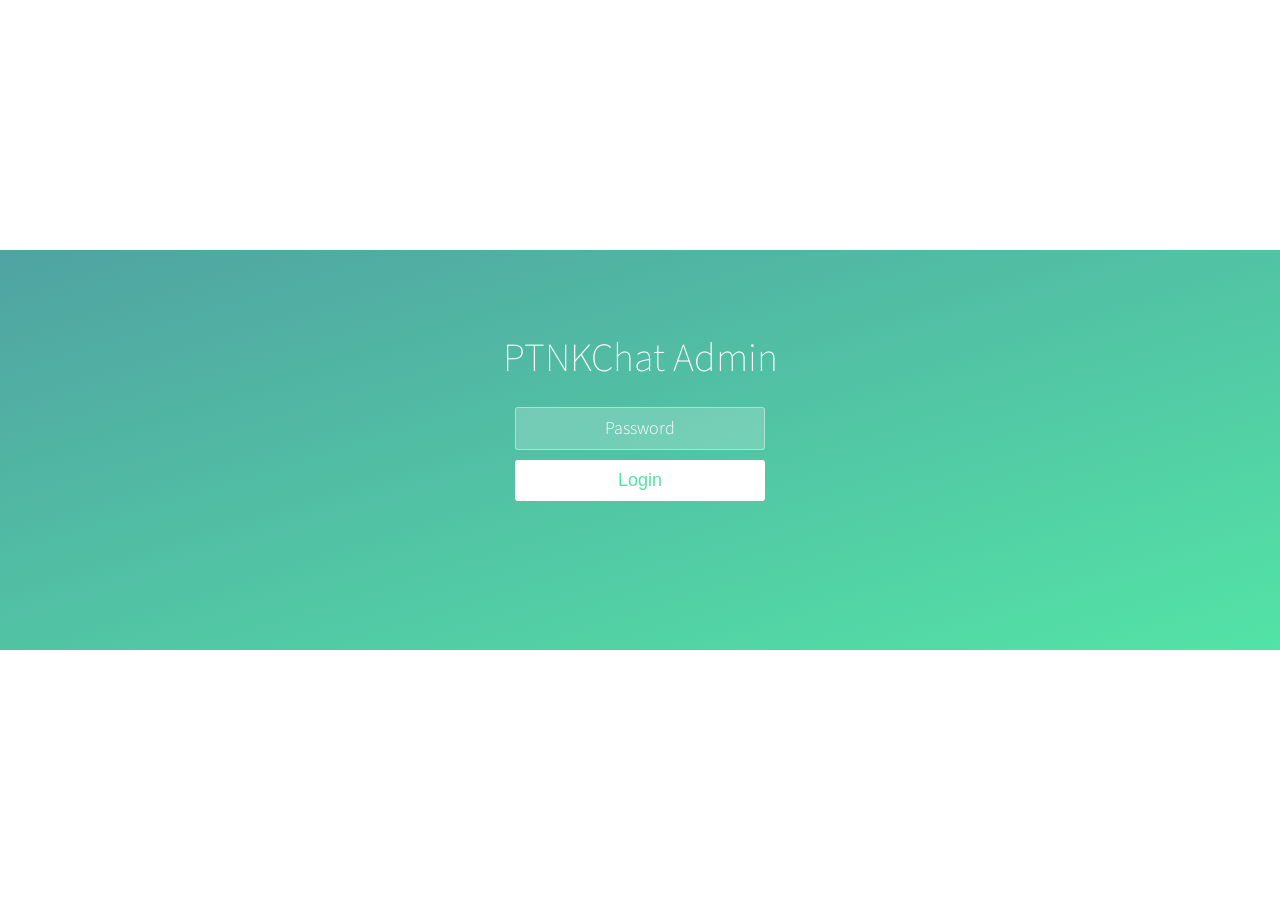
==== index.html @ e8e662a2 "healerne" ====
<!DOCTYPE html>
<html class="">
  <head>
    <meta charset="UTF-8" />
    <meta name="viewport" content="width=device-width, initial-scale=1" />
    <title>PTNKChat - Admin</title>
    <link href="/css/auth.css" rel="stylesheet" />
  </head>
  <body>
    <div class="wrapper">
      <div class="container">
        <h1>PTNKChat Admin</h1>
        <h1 id="loading" style="display: none; font-size: 28px;">Please wait...</h1>

        <form class="form">
          <input type="password" placeholder="Password" id="pwd" />
          <button type="submit" id="login-button">Login</button>
        </form>
      </div>

      <ul class="bg-bubbles">
        <li></li>
        <li></li>
        <li></li>
        <li></li>
        <li></li>
        <li></li>
        <li></li>
        <li></li>
        <li></li>
        <li></li>
      </ul>
    </div>
    <script src="/js/jquery-3.5.0.min.js"></script>
    <script src="/js/crypto-js.min.js"></script>
    <script src="/js/cookie.js"></script>
    <script src="/js/auth.js"></script>
  </body>
</html>
---- css/auth.css ----
@import url('https://fonts.googleapis.com/css?family=Source%20Sans%20Pro:200,300');
* {
  box-sizing: border-box;
  margin: 0;
  padding: 0;
  font-weight: 300;
}
body {
  font-family: 'Source Sans Pro', sans-serif;
  color: white;
  font-weight: 300;
}
body ::-webkit-input-placeholder {
  /* WebKit browsers */
  font-family: 'Source Sans Pro', sans-serif;
  color: white;
  font-weight: 300;
}
body :-moz-placeholder {
  /* Mozilla Firefox 4 to 18 */
  font-family: 'Source Sans Pro', sans-serif;
  color: white;
  opacity: 1;
  font-weight: 300;
}
body ::-moz-placeholder {
  /* Mozilla Firefox 19+ */
  font-family: 'Source Sans Pro', sans-serif;
  color: white;
  opacity: 1;
  font-weight: 300;
}
body :-ms-input-placeholder {
  /* Internet Explorer 10+ */
  font-family: 'Source Sans Pro', sans-serif;
  color: white;
  font-weight: 300;
}
.wrapper {
  background: #50a3a2;
  background: -webkit-linear-gradient(top left, #50a3a2 0%, #53e3a6 100%);
  background: linear-gradient(to bottom right, #50a3a2 0%, #53e3a6 100%);
  position: absolute;
  top: 50%;
  left: 0;
  width: 100%;
  height: 400px;
  margin-top: -200px;
  overflow: hidden;
}
.wrapper.form-success .container h1 {
  -webkit-transform: translateY(85px);
  transform: translateY(85px);
}
.container {
  max-width: 600px;
  margin: 0 auto;
  padding: 80px 0;
  height: 400px;
  text-align: center;
}
.container h1 {
  font-size: 40px;
  -webkit-transition-duration: 1s;
  transition-duration: 1s;
  -webkit-transition-timing-function: ease-in-put;
  transition-timing-function: ease-in-put;
  font-weight: 200;
}
form {
  padding: 20px 0;
  position: relative;
  z-index: 2;
}
form input {
  -webkit-appearance: none;
  -moz-appearance: none;
  appearance: none;
  outline: 0;
  border: 1px solid rgba(255, 255, 255, 0.4);
  background-color: rgba(255, 255, 255, 0.2);
  width: 250px;
  border-radius: 3px;
  padding: 10px 15px;
  margin: 0 auto 10px auto;
  display: block;
  text-align: center;
  font-size: 18px;
  color: white;
  -webkit-transition-duration: 0.25s;
  transition-duration: 0.25s;
  font-weight: 300;
}
form input:hover {
  background-color: rgba(255, 255, 255, 0.4);
}
form input:focus {
  background-color: white;
  width: 300px;
  color: #53e3a6;
}
form button {
  -webkit-appearance: none;
  -moz-appearance: none;
  appearance: none;
  outline: 0;
  background-color: white;
  border: 0;
  padding: 10px 15px;
  color: #53e3a6;
  border-radius: 3px;
  width: 250px;
  cursor: pointer;
  font-size: 18px;
  -webkit-transition-duration: 0.25s;
  transition-duration: 0.25s;
}
form button:hover {
  background-color: #f5f7f9;
}
.bg-bubbles {
  position: absolute;
  top: 0;
  left: 0;
  width: 100%;
  height: 100%;
  z-index: 1;
}
.bg-bubbles li {
  position: absolute;
  list-style: none;
  display: block;
  width: 40px;
  height: 40px;
  background-color: rgba(255, 255, 255, 0.15);
  bottom: -160px;
  -webkit-animation: square 25s infinite;
  animation: square 25s infinite;
  -webkit-transition-timing-function: linear;
  transition-timing-function: linear;
}
.bg-bubbles li:nth-child(1) {
  left: 10%;
}
.bg-bubbles li:nth-child(2) {
  left: 20%;
  width: 80px;
  height: 80px;
  -webkit-animation-delay: 2s;
  animation-delay: 2s;
  -webkit-animation-duration: 17s;
  animation-duration: 17s;
}
.bg-bubbles li:nth-child(3) {
  left: 25%;
  -webkit-animation-delay: 4s;
  animation-delay: 4s;
}
.bg-bubbles li:nth-child(4) {
  left: 40%;
  width: 60px;
  height: 60px;
  -webkit-animation-duration: 22s;
  animation-duration: 22s;
  background-color: rgba(255, 255, 255, 0.25);
}
.bg-bubbles li:nth-child(5) {
  left: 70%;
}
.bg-bubbles li:nth-child(6) {
  left: 80%;
  width: 120px;
  height: 120px;
  -webkit-animation-delay: 3s;
  animation-delay: 3s;
  background-color: rgba(255, 255, 255, 0.2);
}
.bg-bubbles li:nth-child(7) {
  left: 32%;
  width: 160px;
  height: 160px;
  -webkit-animation-delay: 7s;
  animation-delay: 7s;
}
.bg-bubbles li:nth-child(8) {
  left: 55%;
  width: 20px;
  height: 20px;
  -webkit-animation-delay: 15s;
  animation-delay: 15s;
  -webkit-animation-duration: 40s;
  animation-duration: 40s;
}
.bg-bubbles li:nth-child(9) {
  left: 25%;
  width: 10px;
  height: 10px;
  -webkit-animation-delay: 2s;
  animation-delay: 2s;
  -webkit-animation-duration: 40s;
  animation-duration: 40s;
  background-color: rgba(255, 255, 255, 0.3);
}
.bg-bubbles li:nth-child(10) {
  left: 90%;
  width: 160px;
  height: 160px;
  -webkit-animation-delay: 11s;
  animation-delay: 11s;
}
@-webkit-keyframes square {
  0% {
    -webkit-transform: translateY(0);
    transform: translateY(0);
  }
  100% {
    -webkit-transform: translateY(-700px) rotate(600deg);
    transform: translateY(-700px) rotate(600deg);
  }
}
@keyframes square {
  0% {
    -webkit-transform: translateY(0);
    transform: translateY(0);
  }
  100% {
    -webkit-transform: translateY(-700px) rotate(600deg);
    transform: translateY(-700px) rotate(600deg);
  }
}
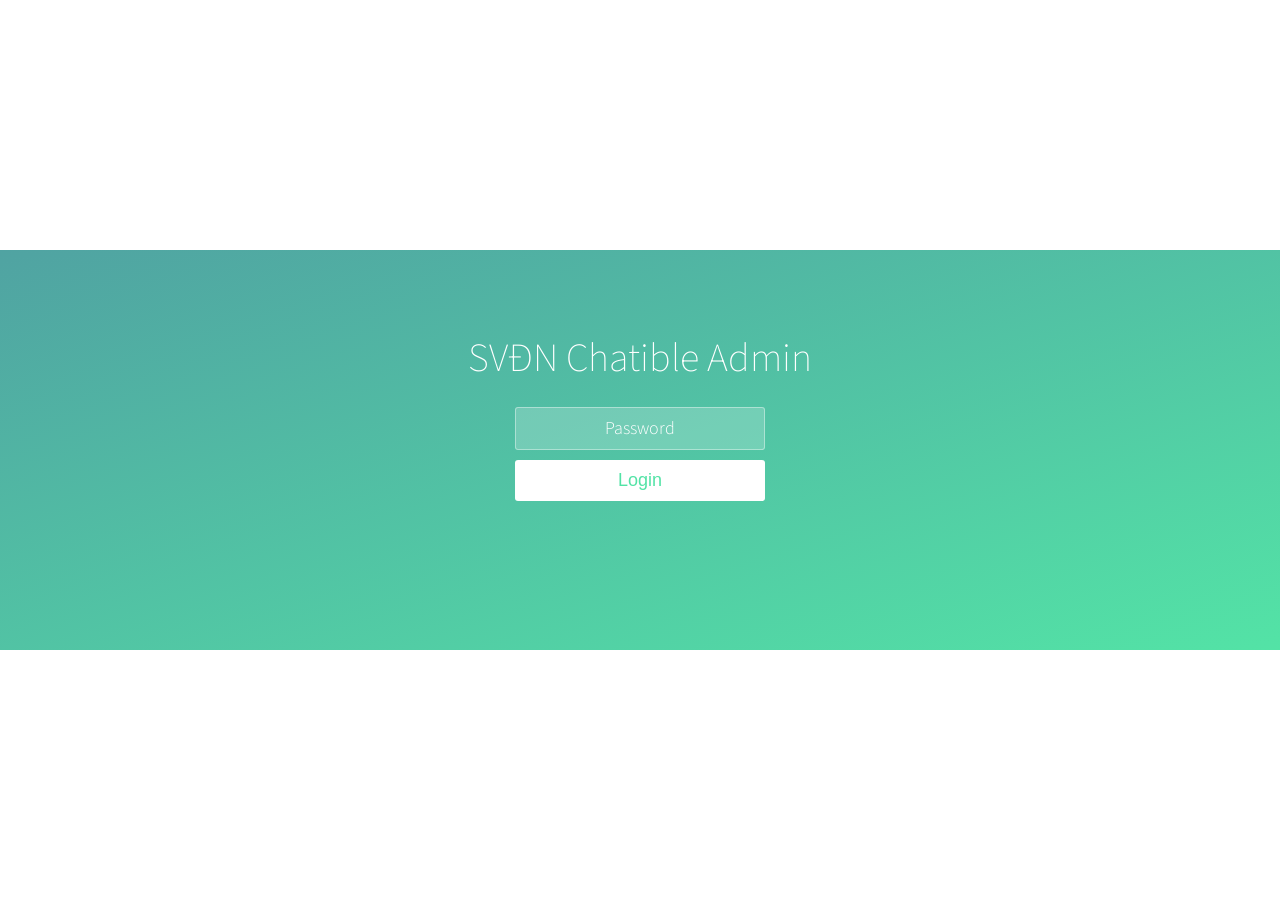
==== commit 56dce3c6: "Update index.html" ====
--- a/index.html
+++ b/index.html
@@ -3,13 +3,13 @@
   <head>
     <meta charset="UTF-8" />
     <meta name="viewport" content="width=device-width, initial-scale=1" />
-    <title>PTNKChat - Admin</title>
+    <title>SVĐN Chatible - Admin</title>
     <link href="/css/auth.css" rel="stylesheet" />
   </head>
   <body>
     <div class="wrapper">
       <div class="container">
-        <h1>PTNKChat Admin</h1>
+        <h1>SVĐN Chatible Admin</h1>
         <h1 id="loading" style="display: none; font-size: 28px;">Please wait...</h1>
 
         <form class="form">
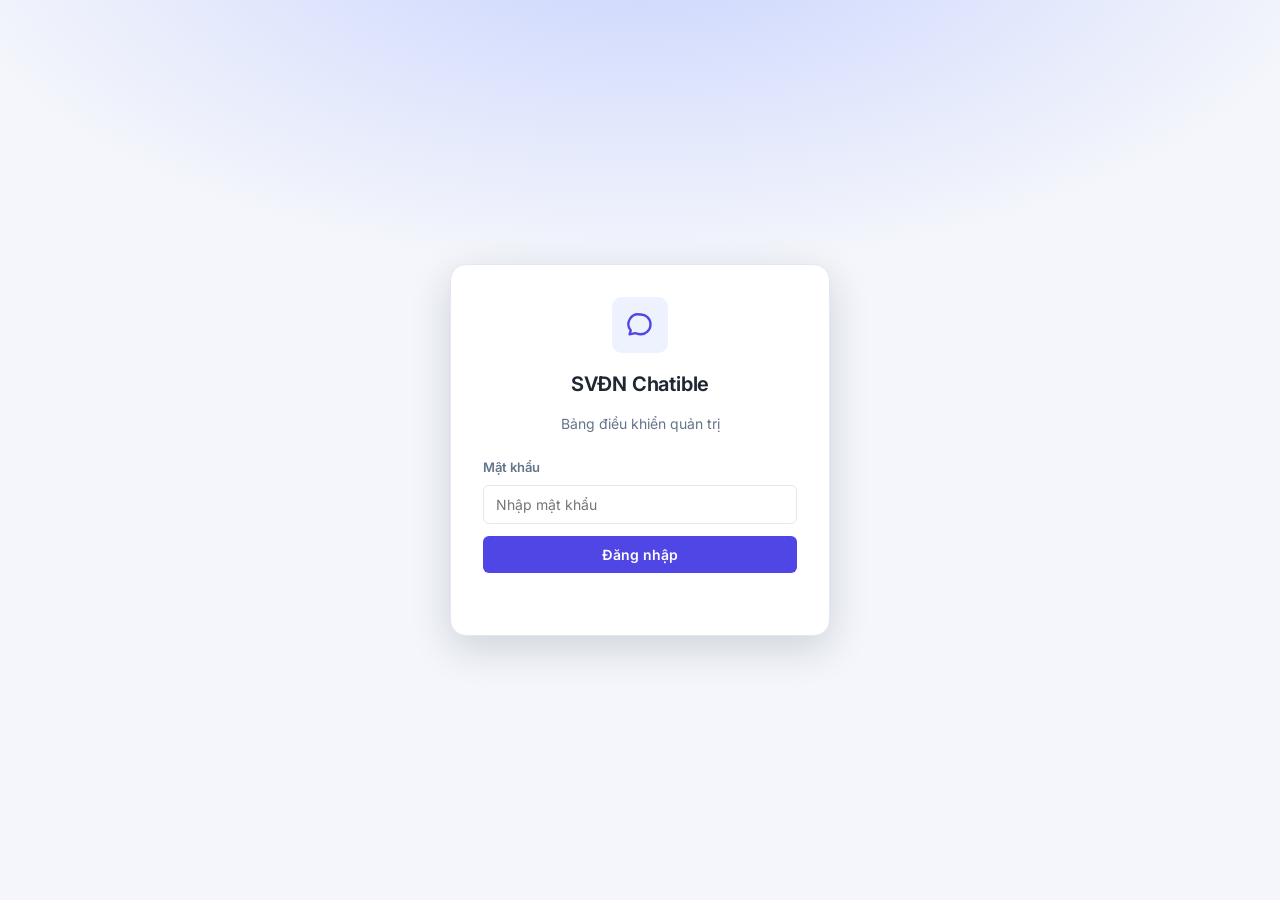
==== commit aa7ed34f: "Refactor admin tools: migrate to new session management, replace utils.js with tools.js, and update " ====
--- a/index.html
+++ b/index.html
@@ -1,39 +1,40 @@
 <!DOCTYPE html>
-<html class="">
+<html lang="vi">
   <head>
     <meta charset="UTF-8" />
     <meta name="viewport" content="width=device-width, initial-scale=1" />
-    <title>SVĐN Chatible - Admin</title>
-    <link href="/css/auth.css" rel="stylesheet" />
+    <title>SVĐN Chatible — Đăng nhập</title>
+    <link rel="preconnect" href="https://fonts.googleapis.com" />
+    <link
+      href="https://fonts.googleapis.com/css2?family=Inter:wght@400;500;600;700&display=swap"
+      rel="stylesheet"
+    />
+    <link href="/css/app.css" rel="stylesheet" />
   </head>
   <body>
-    <div class="wrapper">
-      <div class="container">
-        <h1>SVĐN Chatible Admin</h1>
-        <h1 id="loading" style="display: none; font-size: 28px;">Please wait...</h1>
+    <div class="login">
+      <div class="login__card">
+        <div class="login__logo">
+          <svg viewBox="0 0 24 24" width="28" height="28" fill="none" stroke="currentColor"
+            stroke-width="2" stroke-linecap="round" stroke-linejoin="round">
+            <path d="M21 11.5a8.4 8.4 0 0 1-9 8.4 9 9 0 0 1-4-1L3 20l1.1-3.3A8.4 8.4 0 0 1 12 3a8.4 8.4 0 0 1 9 8.5z" />
+          </svg>
+        </div>
+        <h1 class="login__title">SVĐN Chatible</h1>
+        <p class="login__subtitle">Bảng điều khiển quản trị</p>
 
-        <form class="form">
-          <input type="password" placeholder="Password" id="pwd" />
-          <button type="submit" id="login-button">Login</button>
+        <form class="login__form" id="login-form">
+          <div class="field">
+            <label for="pwd">Mật khẩu</label>
+            <input class="input" type="password" id="pwd" placeholder="Nhập mật khẩu" autocomplete="current-password" />
+          </div>
+          <button class="btn btn--block" type="submit" id="login-button">Đăng nhập</button>
+          <div class="login__error" id="login-error"></div>
         </form>
       </div>
+    </div>
 
-      <ul class="bg-bubbles">
-        <li></li>
-        <li></li>
-        <li></li>
-        <li></li>
-        <li></li>
-        <li></li>
-        <li></li>
-        <li></li>
-        <li></li>
-        <li></li>
-      </ul>
-    </div>
-    <script src="/js/jquery-3.5.0.min.js"></script>
     <script src="/js/crypto-js.min.js"></script>
-    <script src="/js/cookie.js"></script>
-    <script src="/js/auth.js"></script>
+    <script type="module" src="/js/login.js"></script>
   </body>
 </html>
--- a/css/app.css
+++ b/css/app.css
@@ -0,0 +1,589 @@
+/* ============================================================
+   SVĐN Chatible Admin — modern stylesheet
+   Replaces Bootstrap 3 + Lumino template. No framework, no build.
+   ============================================================ */
+
+/* ---------- Design tokens ---------- */
+:root {
+  --color-bg: #f4f6fb;
+  --color-surface: #ffffff;
+  --color-surface-muted: #f8fafc;
+  --color-border: #e3e8ef;
+  --color-text: #1f2733;
+  --color-text-muted: #64748b;
+
+  --color-primary: #4f46e5;
+  --color-primary-hover: #4338ca;
+  --color-primary-soft: #eef2ff;
+
+  --color-success: #16a34a;
+  --color-success-soft: #ecfdf3;
+  --color-danger: #dc2626;
+  --color-danger-hover: #b91c1c;
+  --color-danger-soft: #fef2f2;
+  --color-warning: #d97706;
+
+  --space-1: 4px;
+  --space-2: 8px;
+  --space-3: 12px;
+  --space-4: 16px;
+  --space-5: 24px;
+  --space-6: 32px;
+
+  --radius-sm: 6px;
+  --radius: 10px;
+  --radius-lg: 16px;
+
+  --shadow-sm: 0 1px 2px rgba(15, 23, 42, 0.06);
+  --shadow: 0 4px 16px rgba(15, 23, 42, 0.08);
+  --shadow-lg: 0 12px 40px rgba(15, 23, 42, 0.16);
+
+  --sidebar-w: 248px;
+  --topbar-h: 60px;
+
+  --font: 'Inter', system-ui, -apple-system, 'Segoe UI', Roboto, 'Helvetica Neue',
+    Arial, 'Noto Sans', sans-serif;
+}
+
+/* ---------- Reset ---------- */
+*,
+*::before,
+*::after {
+  box-sizing: border-box;
+}
+
+html,
+body {
+  margin: 0;
+  padding: 0;
+}
+
+body {
+  font-family: var(--font);
+  background: var(--color-bg);
+  color: var(--color-text);
+  line-height: 1.5;
+  -webkit-font-smoothing: antialiased;
+}
+
+a {
+  color: var(--color-primary);
+  text-decoration: none;
+  cursor: pointer;
+}
+a:hover {
+  text-decoration: underline;
+}
+
+h1,
+h2,
+h3 {
+  margin: 0;
+  font-weight: 650;
+  letter-spacing: -0.01em;
+}
+
+img {
+  max-width: 100%;
+}
+
+/* ============================================================
+   App shell: topbar + sidebar + main
+   ============================================================ */
+.app {
+  min-height: 100vh;
+}
+
+.topbar {
+  position: fixed;
+  top: 0;
+  left: 0;
+  right: 0;
+  height: var(--topbar-h);
+  z-index: 30;
+  display: flex;
+  align-items: center;
+  gap: var(--space-3);
+  padding: 0 var(--space-5);
+  background: var(--color-surface);
+  border-bottom: 1px solid var(--color-border);
+  box-shadow: var(--shadow-sm);
+}
+
+.topbar__brand {
+  display: flex;
+  align-items: baseline;
+  gap: var(--space-2);
+  font-weight: 700;
+  font-size: 18px;
+  color: var(--color-text);
+}
+.topbar__brand small {
+  font-size: 12px;
+  font-weight: 500;
+  color: var(--color-text-muted);
+  text-transform: uppercase;
+  letter-spacing: 0.08em;
+}
+
+.topbar__toggle {
+  display: none;
+  width: 40px;
+  height: 40px;
+  border: 1px solid var(--color-border);
+  background: var(--color-surface);
+  border-radius: var(--radius-sm);
+  cursor: pointer;
+  align-items: center;
+  justify-content: center;
+  color: var(--color-text);
+}
+
+.sidebar {
+  position: fixed;
+  top: var(--topbar-h);
+  bottom: 0;
+  left: 0;
+  width: var(--sidebar-w);
+  z-index: 20;
+  background: var(--color-surface);
+  border-right: 1px solid var(--color-border);
+  display: flex;
+  flex-direction: column;
+  padding: var(--space-4) var(--space-3);
+  overflow-y: auto;
+}
+
+.nav {
+  list-style: none;
+  margin: 0;
+  padding: 0;
+  display: flex;
+  flex-direction: column;
+  gap: var(--space-1);
+}
+
+.nav__item a {
+  display: flex;
+  align-items: center;
+  gap: var(--space-3);
+  padding: 10px var(--space-3);
+  border-radius: var(--radius-sm);
+  color: var(--color-text-muted);
+  font-weight: 500;
+  transition: background 0.15s, color 0.15s;
+}
+.nav__item a:hover {
+  background: var(--color-surface-muted);
+  color: var(--color-text);
+  text-decoration: none;
+}
+.nav__item--active a {
+  background: var(--color-primary-soft);
+  color: var(--color-primary);
+}
+.nav__item--danger a:hover {
+  background: var(--color-danger-soft);
+  color: var(--color-danger);
+}
+.nav__icon {
+  width: 20px;
+  height: 20px;
+  flex: 0 0 20px;
+}
+.nav__divider {
+  height: 1px;
+  background: var(--color-border);
+  margin: var(--space-3) var(--space-2);
+}
+
+.sidebar__footer {
+  margin-top: auto;
+  padding: var(--space-3);
+  font-size: 12px;
+  color: var(--color-text-muted);
+}
+
+.main {
+  padding: calc(var(--topbar-h) + var(--space-5)) var(--space-5) var(--space-6);
+  margin-left: var(--sidebar-w);
+}
+.main__inner {
+  max-width: 1100px;
+  margin: 0 auto;
+}
+.page-title {
+  font-size: 24px;
+  margin-bottom: var(--space-5);
+}
+
+/* Sidebar backdrop on mobile */
+.backdrop {
+  display: none;
+  position: fixed;
+  inset: 0;
+  z-index: 15;
+  background: rgba(15, 23, 42, 0.4);
+}
+
+/* ============================================================
+   Cards / panels
+   ============================================================ */
+.grid {
+  display: grid;
+  gap: var(--space-5);
+}
+.grid--2 {
+  grid-template-columns: repeat(2, minmax(0, 1fr));
+}
+
+.card {
+  background: var(--color-surface);
+  border: 1px solid var(--color-border);
+  border-radius: var(--radius-lg);
+  box-shadow: var(--shadow-sm);
+  overflow: hidden;
+}
+.card__header {
+  padding: var(--space-4) var(--space-5);
+  border-bottom: 1px solid var(--color-border);
+  font-weight: 650;
+  display: flex;
+  align-items: center;
+  justify-content: space-between;
+  gap: var(--space-3);
+}
+.card__header--danger {
+  color: var(--color-danger);
+}
+.card__body {
+  padding: var(--space-5);
+}
+.card__body > * + * {
+  margin-top: var(--space-3);
+}
+.card--accent {
+  border-top: 3px solid var(--color-primary);
+}
+
+.muted {
+  color: var(--color-text-muted);
+}
+.text-danger {
+  color: var(--color-danger);
+}
+.text-success {
+  color: var(--color-success);
+}
+
+/* ============================================================
+   Buttons
+   ============================================================ */
+.btn {
+  display: inline-flex;
+  align-items: center;
+  justify-content: center;
+  gap: var(--space-2);
+  padding: 9px 16px;
+  border: 1px solid transparent;
+  border-radius: var(--radius-sm);
+  background: var(--color-primary);
+  color: #fff;
+  font-family: inherit;
+  font-size: 14px;
+  font-weight: 600;
+  cursor: pointer;
+  transition: background 0.15s, border-color 0.15s, opacity 0.15s;
+}
+.btn:hover {
+  background: var(--color-primary-hover);
+  text-decoration: none;
+}
+.btn:disabled {
+  opacity: 0.6;
+  cursor: not-allowed;
+}
+.btn--danger {
+  background: var(--color-danger);
+}
+.btn--danger:hover {
+  background: var(--color-danger-hover);
+}
+.btn--ghost {
+  background: var(--color-surface);
+  border-color: var(--color-border);
+  color: var(--color-text);
+}
+.btn--ghost:hover {
+  background: var(--color-surface-muted);
+}
+.btn--block {
+  width: 100%;
+}
+.btn--sm {
+  padding: 6px 12px;
+  font-size: 13px;
+}
+
+/* ============================================================
+   Forms
+   ============================================================ */
+.field {
+  display: flex;
+  flex-direction: column;
+  gap: var(--space-2);
+}
+.field + .field {
+  margin-top: var(--space-3);
+}
+.field label {
+  font-size: 13px;
+  font-weight: 600;
+  color: var(--color-text-muted);
+}
+.input,
+textarea.input {
+  width: 100%;
+  padding: 10px 12px;
+  border: 1px solid var(--color-border);
+  border-radius: var(--radius-sm);
+  background: var(--color-surface);
+  color: var(--color-text);
+  font-family: inherit;
+  font-size: 14px;
+  transition: border-color 0.15s, box-shadow 0.15s;
+}
+.input:focus,
+textarea.input:focus {
+  outline: none;
+  border-color: var(--color-primary);
+  box-shadow: 0 0 0 3px var(--color-primary-soft);
+}
+textarea.input {
+  resize: vertical;
+  min-height: 44px;
+}
+
+/* ============================================================
+   Stat bar, badges, user lists
+   ============================================================ */
+.statbar {
+  display: flex;
+  flex-wrap: wrap;
+  gap: var(--space-4);
+  padding: var(--space-3) var(--space-4);
+  background: var(--color-surface-muted);
+  border-radius: var(--radius);
+  font-size: 14px;
+}
+.statbar b {
+  color: var(--color-text);
+}
+
+.badge {
+  display: inline-flex;
+  align-items: center;
+  padding: 2px 10px;
+  border-radius: 999px;
+  font-size: 12px;
+  font-weight: 600;
+  background: var(--color-surface-muted);
+  color: var(--color-text-muted);
+}
+.badge--male {
+  background: #eff6ff;
+  color: #2563eb;
+}
+.badge--female {
+  background: #fdf2f8;
+  color: #db2777;
+}
+
+.section-label {
+  font-size: 13px;
+  font-weight: 700;
+  text-transform: uppercase;
+  letter-spacing: 0.05em;
+  color: var(--color-text-muted);
+  margin: var(--space-4) 0 var(--space-2);
+}
+
+/* Wait room: chips */
+.chips {
+  display: flex;
+  flex-wrap: wrap;
+  gap: var(--space-2);
+}
+.chip {
+  display: inline-flex;
+  flex-direction: column;
+  align-items: flex-start;
+  gap: 2px;
+  padding: 8px 12px;
+  border: 1px solid var(--color-border);
+  border-radius: var(--radius-sm);
+  background: var(--color-surface);
+  cursor: pointer;
+  font-size: 13px;
+  color: var(--color-text);
+  transition: border-color 0.15s, background 0.15s;
+}
+.chip:hover {
+  border-color: var(--color-primary);
+  background: var(--color-primary-soft);
+}
+.chip small {
+  color: var(--color-text-muted);
+}
+
+/* Chat room: pair rows */
+.pairs {
+  display: flex;
+  flex-direction: column;
+}
+.pair {
+  display: flex;
+  align-items: center;
+  gap: var(--space-2);
+  padding: 8px 0;
+  border-bottom: 1px solid var(--color-border);
+  font-size: 14px;
+  flex-wrap: wrap;
+}
+.pair:last-child {
+  border-bottom: none;
+}
+.pair .user-link {
+  font-family: ui-monospace, 'SFMono-Regular', Menlo, monospace;
+  font-size: 13px;
+}
+.pair__time {
+  margin-left: auto;
+  font-size: 12px;
+  color: var(--color-text-muted);
+}
+
+/* User info card */
+.userinfo {
+  display: flex;
+  gap: var(--space-4);
+  align-items: flex-start;
+}
+.userinfo img {
+  width: 88px;
+  height: 88px;
+  border-radius: var(--radius);
+  object-fit: cover;
+  background: var(--color-surface-muted);
+}
+.userinfo__id {
+  font-family: ui-monospace, 'SFMono-Regular', Menlo, monospace;
+  font-size: 13px;
+  word-break: break-all;
+}
+
+/* ============================================================
+   Login page
+   ============================================================ */
+.login {
+  min-height: 100vh;
+  display: flex;
+  align-items: center;
+  justify-content: center;
+  padding: var(--space-5);
+  background: radial-gradient(1200px 600px at 50% -10%, #c7d2fe 0%, var(--color-bg) 60%);
+}
+.login__card {
+  width: 100%;
+  max-width: 380px;
+  background: var(--color-surface);
+  border: 1px solid var(--color-border);
+  border-radius: var(--radius-lg);
+  box-shadow: var(--shadow-lg);
+  padding: var(--space-6);
+  text-align: center;
+}
+.login__logo {
+  width: 56px;
+  height: 56px;
+  margin: 0 auto var(--space-4);
+  display: flex;
+  align-items: center;
+  justify-content: center;
+  border-radius: var(--radius);
+  background: var(--color-primary-soft);
+  color: var(--color-primary);
+}
+.login__title {
+  font-size: 20px;
+  margin-bottom: var(--space-1);
+}
+.login__subtitle {
+  color: var(--color-text-muted);
+  font-size: 14px;
+  margin-bottom: var(--space-5);
+}
+.login__form {
+  display: flex;
+  flex-direction: column;
+  gap: var(--space-3);
+  text-align: left;
+}
+.login__error {
+  color: var(--color-danger);
+  font-size: 13px;
+  min-height: 18px;
+  text-align: center;
+}
+
+/* ============================================================
+   Utilities
+   ============================================================ */
+.spinner {
+  display: inline-block;
+  width: 16px;
+  height: 16px;
+  border: 2px solid currentColor;
+  border-right-color: transparent;
+  border-radius: 50%;
+  animation: spin 0.6s linear infinite;
+  vertical-align: -2px;
+}
+@keyframes spin {
+  to {
+    transform: rotate(360deg);
+  }
+}
+
+.hidden {
+  display: none !important;
+}
+
+/* ============================================================
+   Responsive
+   ============================================================ */
+@media (max-width: 900px) {
+  .grid--2 {
+    grid-template-columns: 1fr;
+  }
+}
+
+@media (max-width: 768px) {
+  .topbar__toggle {
+    display: inline-flex;
+  }
+  .sidebar {
+    transform: translateX(-100%);
+    transition: transform 0.2s ease;
+    box-shadow: var(--shadow-lg);
+  }
+  .app.sidebar-open .sidebar {
+    transform: translateX(0);
+  }
+  .app.sidebar-open .backdrop {
+    display: block;
+  }
+  .main {
+    margin-left: 0;
+  }
+}
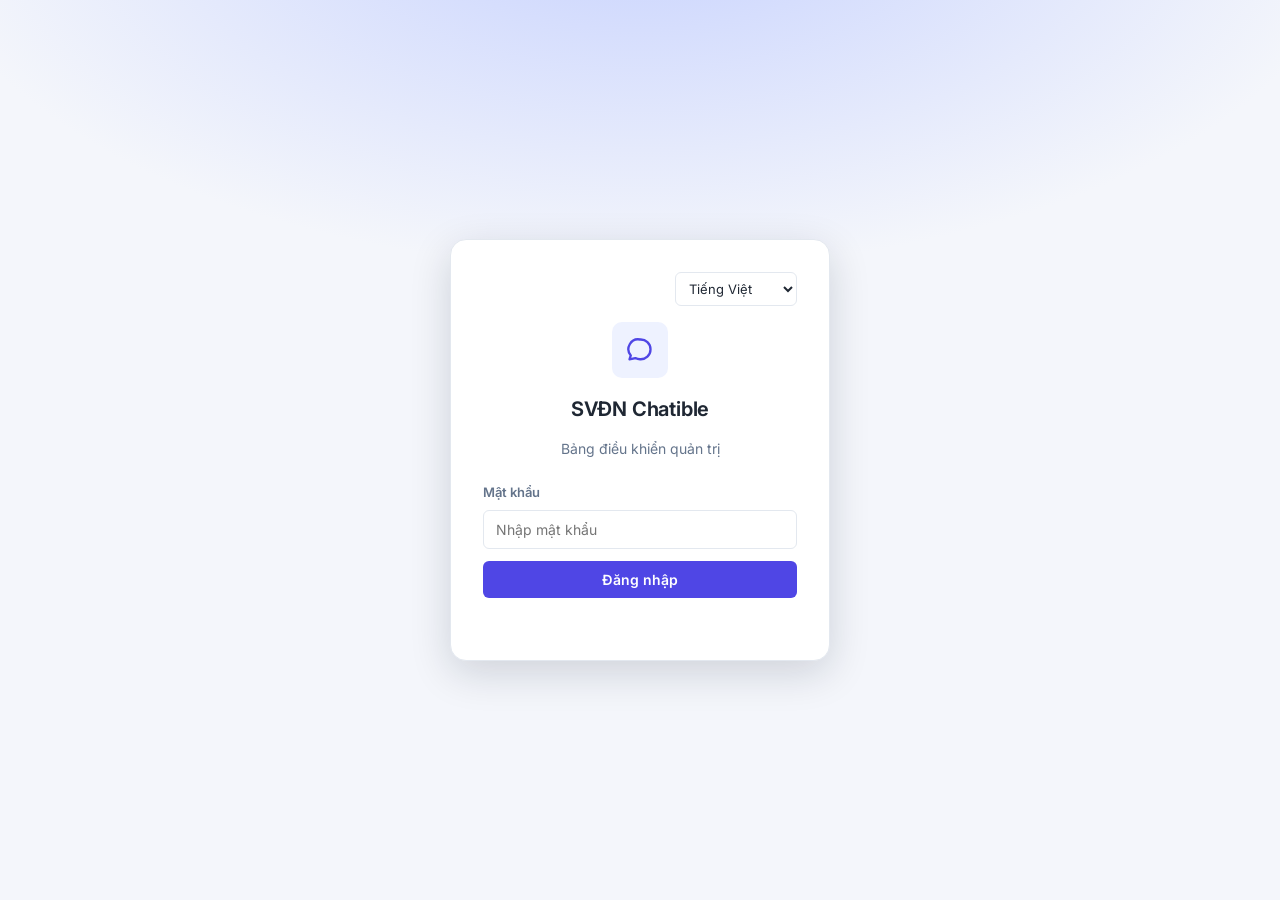
==== commit 339a55d1: "Implement internationalization (i18n) support across the application - Added i18n.js for managing tr" ====
--- a/index.html
+++ b/index.html
@@ -3,7 +3,7 @@
   <head>
     <meta charset="UTF-8" />
     <meta name="viewport" content="width=device-width, initial-scale=1" />
-    <title>SVĐN Chatible — Đăng nhập</title>
+    <title data-i18n="login.title">SVĐN Chatible — Đăng nhập</title>
     <link rel="preconnect" href="https://fonts.googleapis.com" />
     <link
       href="https://fonts.googleapis.com/css2?family=Inter:wght@400;500;600;700&display=swap"
@@ -21,14 +21,14 @@
           </svg>
         </div>
         <h1 class="login__title">SVĐN Chatible</h1>
-        <p class="login__subtitle">Bảng điều khiển quản trị</p>
+        <p class="login__subtitle" data-i18n="login.subtitle">Bảng điều khiển quản trị</p>
 
         <form class="login__form" id="login-form">
           <div class="field">
-            <label for="pwd">Mật khẩu</label>
-            <input class="input" type="password" id="pwd" placeholder="Nhập mật khẩu" autocomplete="current-password" />
+            <label for="pwd" data-i18n="login.password">Mật khẩu</label>
+            <input class="input" type="password" id="pwd" placeholder="Nhập mật khẩu" data-i18n-placeholder="login.passwordPlaceholder" autocomplete="current-password" />
           </div>
-          <button class="btn btn--block" type="submit" id="login-button">Đăng nhập</button>
+          <button class="btn btn--block" type="submit" id="login-button" data-i18n="login.submit">Đăng nhập</button>
           <div class="login__error" id="login-error"></div>
         </form>
       </div>
--- a/css/app.css
+++ b/css/app.css
@@ -124,6 +124,22 @@
   color: var(--color-text-muted);
   text-transform: uppercase;
   letter-spacing: 0.08em;
+}
+.language-selector {
+  margin-left: auto;
+  min-height: 34px;
+  padding: 5px 28px 5px 9px;
+  border: 1px solid var(--color-border);
+  border-radius: var(--radius-sm);
+  background: var(--color-surface);
+  color: var(--color-text);
+  font: inherit;
+  font-size: 13px;
+  cursor: pointer;
+}
+.login__card > .language-selector {
+  display: block;
+  margin: 0 0 var(--space-4) auto;
 }
 
 .topbar__toggle {
